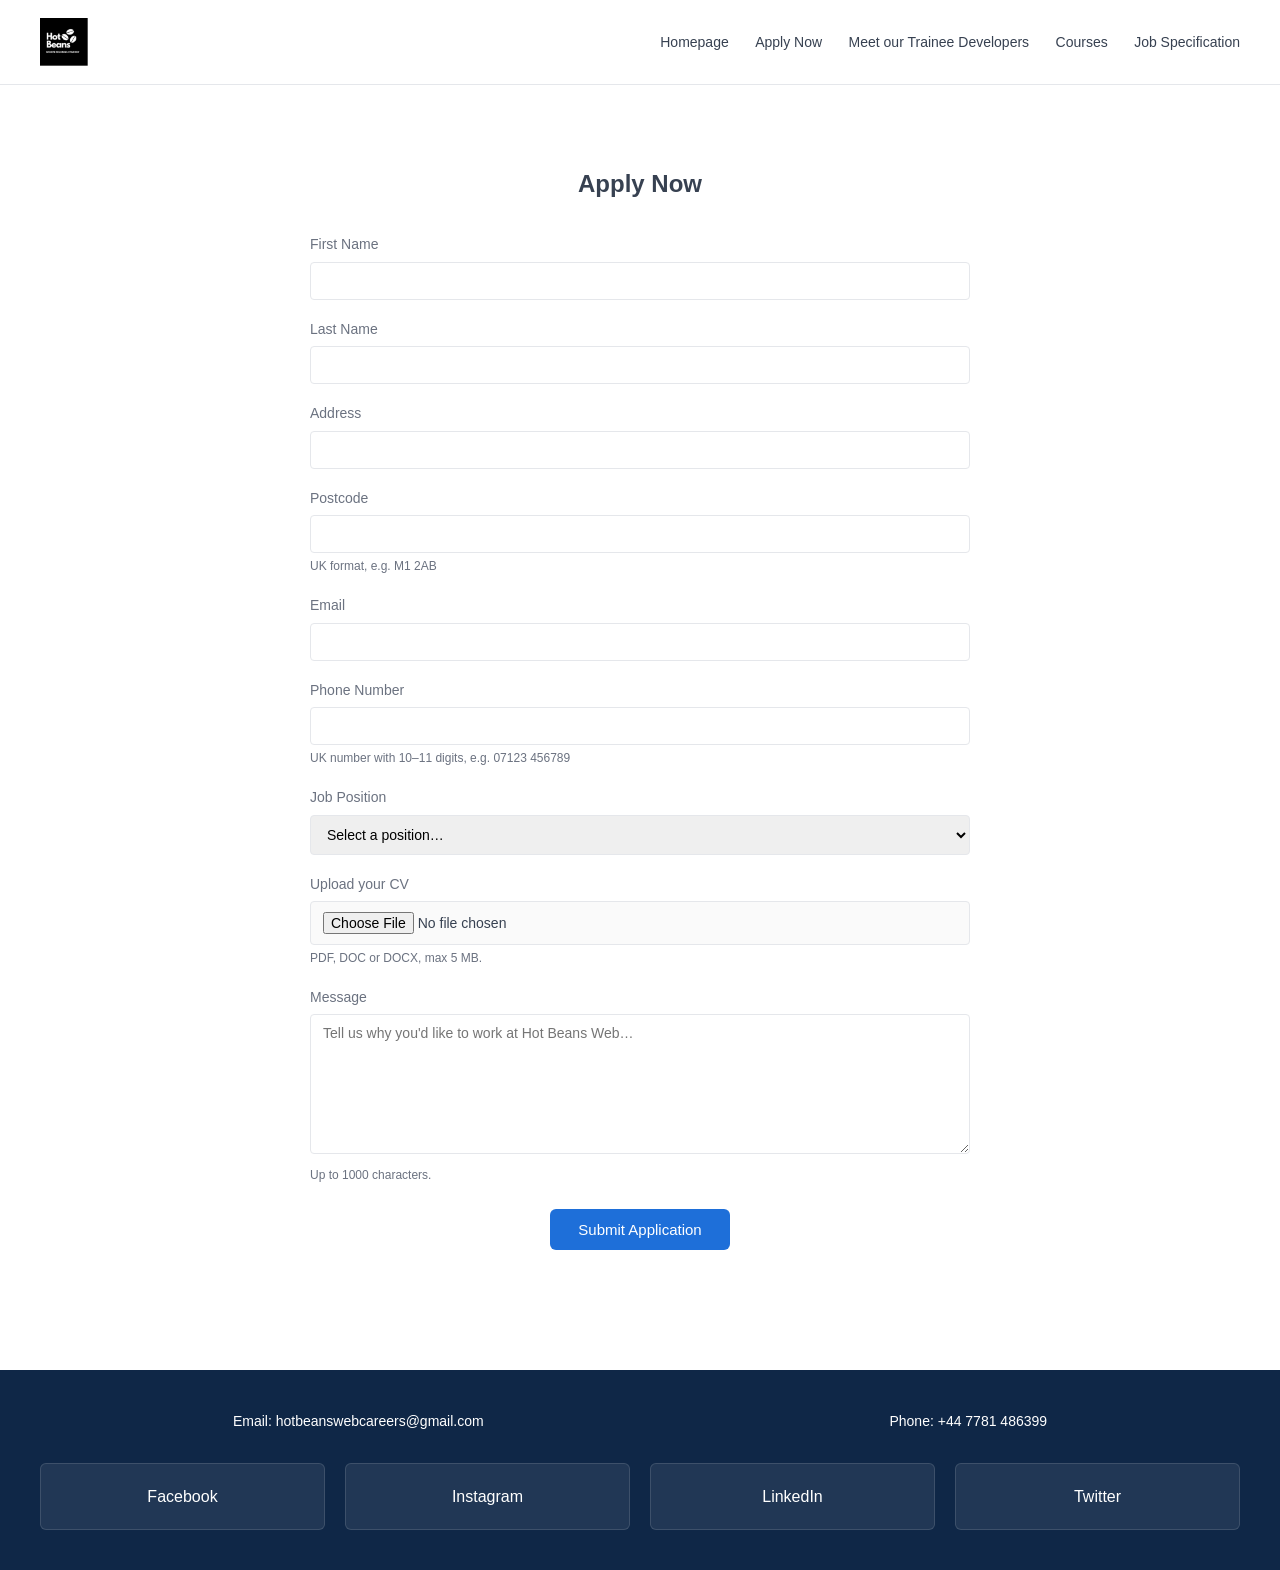
==== apply.html @ d792d50c "Add files via upload" ====
<!DOCTYPE html>
<html lang="en">
<head>
<meta charset="UTF-8" />
<meta name="viewport" content="width=device-width, initial-scale=1.0" />
<title>Apply Now - Hot Beans Web</title>
<link rel="stylesheet" href="styles.css" />
<style>
  .form-group .error {
    display: none;
    color: #b00020;
    font-size: 13px;
    margin-top: 6px;
  }
  .form-group.invalid input,
  .form-group.invalid select,
  .form-group.invalid textarea {
    border-color: #b00020;
    background: #fff5f5;
  }
  .form-group.invalid .error { display: block; }
  .form-group .hint {
    font-size: 12px;
    color: var(--muted);
    margin-top: 4px;
  }
  .form-success {
    background: #ecfdf5;
    border: 1px solid #10b981;
    color: #065f46;
    padding: 14px;
    border-radius: 6px;
    margin-bottom: 20px;
    display: none;
  }
  .file-input {
    display: block;
    width: 100%;
    padding: 10px;
    border: 1px dashed var(--border);
    border-radius: 4px;
    background: #fafafa;
    font-size: 13px;
    cursor: pointer;
  }
  .file-selected {
    display: none;
    align-items: center;
    justify-content: space-between;
    gap: 10px;
    margin-top: 8px;
    padding: 8px 12px;
    background: #f5f7fa;
    border: 1px solid var(--border);
    border-radius: 4px;
    font-size: 13px;
  }
  .file-selected.show { display: flex; }
  .file-selected .file-name {
    overflow: hidden;
    text-overflow: ellipsis;
    white-space: nowrap;
  }
  .file-remove {
    background: none;
    border: none;
    color: #b00020;
    cursor: pointer;
    font-size: 13px;
    font-weight: 600;
    padding: 4px 8px;
  }
  .file-remove:hover { text-decoration: underline; }
</style>
</head>
<body>
<header class="site-header">
  <a href="index.html" class="logo"><img src="images/logo.png" alt="Hot Beans Web logo" /></a>
  <nav class="site-nav">
    <a href="index.html">Homepage</a>
    <a href="apply.html">Apply Now</a>
    <a href="trainees.html">Meet our Trainee Developers</a>
    <a href="courses.html">Courses</a>
    <a href="jobs.html">Job Specification</a>
  </nav>
</header>

<section>
  <div class="form-wrap">
    <h1>Apply Now</h1>

    <div id="formSuccess" class="form-success">
      Thanks! Your application has been submitted. We'll be in touch soon.
    </div>

    <form id="applyForm" novalidate enctype="multipart/form-data">
      <div class="form-group" data-field="firstName">
        <label for="firstName">First Name</label>
        <input type="text" id="firstName" name="firstName" maxlength="50" />
        <div class="error">Please enter your first name (letters only, 2–50 characters).</div>
      </div>

      <div class="form-group" data-field="lastName">
        <label for="lastName">Last Name</label>
        <input type="text" id="lastName" name="lastName" maxlength="50" />
        <div class="error">Please enter your last name (letters only, 2–50 characters).</div>
      </div>

      <div class="form-group" data-field="address">
        <label for="address">Address</label>
        <input type="text" id="address" name="address" maxlength="120" />
        <div class="error">Please enter your address (5–120 characters).</div>
      </div>

      <div class="form-group" data-field="postcode">
        <label for="postcode">Postcode</label>
        <input type="text" id="postcode" name="postcode" maxlength="10" />
        <div class="hint">UK format, e.g. M1 2AB</div>
        <div class="error">Please enter a valid UK postcode (e.g. M1 2AB).</div>
      </div>

      <div class="form-group" data-field="email">
        <label for="email">Email</label>
        <input type="email" id="email" name="email" maxlength="100" />
        <div class="error">Please enter a valid email address (e.g. you@example.com).</div>
      </div>

      <div class="form-group" data-field="phone">
        <label for="phone">Phone Number</label>
        <input type="tel" id="phone" name="phone" maxlength="20" />
        <div class="hint">UK number with 10–11 digits, e.g. 07123 456789</div>
        <div class="error">Please enter a valid UK phone number.</div>
      </div>

      <div class="form-group" data-field="position">
        <label for="position">Job Position</label>
        <select id="position" name="position">
          <option value="">Select a position…</option>
          <option>Junior Front-End Developer</option>
          <option>Junior Back-End Developer</option>
          <option>Junior Full-Stack Developer</option>
          <option>Trainee Web Developer</option>
        </select>
        <div class="error">Please choose the role you're applying for.</div>
      </div>

      <div class="form-group" data-field="cv">
        <label for="cv">Upload your CV</label>
        <input type="file" id="cv" name="cv" class="file-input" accept=".pdf,.doc,.docx,application/pdf,application/msword,application/vnd.openxmlformats-officedocument.wordprocessingml.document" />
        <div id="cvSelected" class="file-selected" aria-live="polite">
          <span class="file-name" id="cvFileName"></span>
          <button type="button" id="cvRemove" class="file-remove" aria-label="Remove uploaded CV">Remove</button>
        </div>
        <div class="hint">PDF, DOC or DOCX, max 5 MB.</div>
        <div class="error">Please upload your CV as a PDF, DOC or DOCX file (max 5 MB).</div>
      </div>

      <div class="form-group" data-field="message">
        <label for="message">Message</label>
        <textarea id="message" name="message" maxlength="1000" placeholder="Tell us why you'd like to work at Hot Beans Web…"></textarea>
        <div class="hint">Up to 1000 characters.</div>
        <div class="error">Please write a short message (10–1000 characters).</div>
      </div>

      <div class="form-actions">
        <button type="submit" class="btn">Submit Application</button>
      </div>
    </form>
  </div>
</section>

<footer class="site-footer">
  <div class="footer-top">
    <div>Email: hotbeanswebcareers@gmail.com</div>
    <div>Phone: +44 7781 486399</div>
  </div>
  <div class="socials">
    <a href="#">Facebook</a>
    <a href="#">Instagram</a>
    <a href="#">LinkedIn</a>
    <a href="#">Twitter</a>
  </div>
</footer>

<script>
(function () {
  const form = document.getElementById('applyForm');
  const success = document.getElementById('formSuccess');

  const nameRe = /^[A-Za-z][A-Za-z'\- ]{1,49}$/;
  const ukPostcodeRe = /^[A-Z]{1,2}\d[A-Z\d]?\s*\d[A-Z]{2}$/i;
  const emailRe = /^[^\s@]+@[^\s@]+\.[^\s@]{2,}$/;
  const ukPhoneRe = /^(?:(?:\+44\s?|0)(?:\d\s?){9,10})$/;

  const allowedCvTypes = [
    'application/pdf',
    'application/msword',
    'application/vnd.openxmlformats-officedocument.wordprocessingml.document'
  ];
  const allowedCvExt = ['pdf', 'doc', 'docx'];
  const maxCvBytes = 5 * 1024 * 1024;

  const validators = {
    firstName: v => nameRe.test(v.trim()),
    lastName: v => nameRe.test(v.trim()),
    address: v => v.trim().length >= 5 && v.trim().length <= 120,
    postcode: v => ukPostcodeRe.test(v.trim()),
    email: v => emailRe.test(v.trim()) && v.trim().length <= 100,
    phone: v => ukPhoneRe.test(v.trim().replace(/\s+/g, ' ')),
    position: v => v.trim() !== '',
    message: v => v.trim().length >= 10 && v.trim().length <= 1000,
    cv: file => {
      if (!file) return false;
      if (file.size > maxCvBytes) return false;
      const ext = (file.name.split('.').pop() || '').toLowerCase();
      return allowedCvExt.includes(ext) && (allowedCvTypes.includes(file.type) || file.type === '');
    }
  };

  function fieldValue(name) {
    const el = form.elements[name];
    if (el && el.type === 'file') return el.files[0] || null;
    return el ? el.value : '';
  }

  function setValid(name, ok) {
    const group = form.querySelector('[data-field="' + name + '"]');
    if (!group) return;
    group.classList.toggle('invalid', !ok);
  }

  function validateField(name) {
    const ok = validators[name](fieldValue(name));
    setValid(name, ok);
    return ok;
  }

  Object.keys(validators).forEach(name => {
    const el = form.elements[name];
    if (!el) return;
    const evt = el.tagName === 'SELECT' || el.type === 'file' ? 'change' : 'blur';
    el.addEventListener(evt, () => validateField(name));
    el.addEventListener('input', () => {
      const group = form.querySelector('[data-field="' + name + '"]');
      if (group && group.classList.contains('invalid')) validateField(name);
    });
  });

  const cvInput = document.getElementById('cv');
  const cvSelected = document.getElementById('cvSelected');
  const cvFileName = document.getElementById('cvFileName');
  const cvRemove = document.getElementById('cvRemove');

  function updateCvDisplay() {
    const file = cvInput.files[0];
    if (file) {
      cvFileName.textContent = file.name;
      cvSelected.classList.add('show');
    } else {
      cvFileName.textContent = '';
      cvSelected.classList.remove('show');
    }
  }
  cvInput.addEventListener('change', updateCvDisplay);
  cvRemove.addEventListener('click', () => {
    cvInput.value = '';
    updateCvDisplay();
    validateField('cv');
    cvInput.focus();
  });

  form.addEventListener('submit', function (e) {
    e.preventDefault();
    success.style.display = 'none';
    let allOk = true;
    let firstInvalid = null;
    Object.keys(validators).forEach(name => {
      const ok = validateField(name);
      if (!ok && !firstInvalid) firstInvalid = form.elements[name];
      if (!ok) allOk = false;
    });
    if (!allOk) {
      if (firstInvalid && typeof firstInvalid.focus === 'function') firstInvalid.focus();
      return;
    }
    success.style.display = 'block';
    form.reset();
    updateCvDisplay();
    Object.keys(validators).forEach(n => setValid(n, true));
    success.scrollIntoView({ behavior: 'smooth', block: 'center' });
  });
})();
</script>
</body>
</html>
---- styles.css ----
/* Hot Beans Web - Shared Stylesheet */
* { box-sizing: border-box; margin: 0; padding: 0; }

:root {
  --blue: #1e6fd9;
  --blue-dark: #1857ad;
  --dark: #374151;
  --muted: #6b7280;
  --bg: #ffffff;
  --soft: #f5f7fa;
  --border: #e5e7eb;
  /* legacy alias kept so older rules still work */
  --orange: var(--blue);
}

body {
  font-family: 'Helvetica Neue', 'Segoe UI', Arial, sans-serif;
  color: var(--dark);
  background: var(--bg);
  line-height: 1.6;
  -webkit-font-smoothing: antialiased;
}

/* Header / Navigation */
.site-header {
  display: flex;
  align-items: center;
  justify-content: space-between;
  padding: 18px 40px;
  border-bottom: 1px solid var(--border);
  background: #fff;
}
.logo {
  display: inline-flex;
  align-items: center;
  text-decoration: none;
}
.logo img { height: 48px; width: auto; display: block; }
.site-nav a {
  margin-left: 22px;
  color: var(--dark);
  text-decoration: none;
  font-size: 14px;
  font-weight: 500;
}
.site-nav a:hover { color: var(--blue); }

/* Hero */
.hero {
  position: relative;
  color: #fff;
  text-align: center;
  padding: 140px 20px;
  background: #0f2747 center/cover no-repeat;
  overflow: hidden;
}
.hero::before {
  content: "";
  position: absolute;
  inset: 0;
  background: linear-gradient(135deg, rgba(15,39,71,0.75), rgba(30,111,217,0.55));
}
.hero > * { position: relative; z-index: 1; }
.hero h1 { font-size: 48px; margin-bottom: 14px; font-weight: 700; letter-spacing: -0.02em; }
.hero p { font-size: 19px; opacity: 0.95; max-width: 640px; margin: 0 auto 24px; }
.hero .btn { background: #fff; color: var(--blue); }
.hero .btn:hover { background: #f0f6ff; }

/* Sections */
section {
  padding: 60px 40px;
  max-width: 1200px;
  margin: 0 auto;
}
section h2 {
  font-size: 28px;
  margin-bottom: 24px;
  text-align: center;
}

/* About */
.about-grid {
  display: grid;
  grid-template-columns: 1fr 1fr;
  gap: 40px;
  align-items: center;
}
.about-grid img {
  width: 100%;
  border-radius: 8px;
}

/* Why Work Here */
.why { background: var(--soft); }
.why ul { max-width: 800px; margin: 0 auto; padding-left: 20px; }
.why li { margin-bottom: 10px; }

/* Buttons */
.btn {
  display: inline-block;
  background: var(--blue);
  color: #fff;
  padding: 12px 28px;
  border-radius: 6px;
  text-decoration: none;
  border: none;
  cursor: pointer;
  font-size: 15px;
  font-weight: 500;
  transition: background 0.15s ease;
}
.btn:hover { background: var(--blue-dark); }
.btn-dark { background: var(--dark); }
.btn-dark:hover { background: #1f2937; }

/* Footer */
.site-footer {
  background: #0f2747;
  color: #fff;
  padding: 40px;
  margin-top: 40px;
}
.footer-top {
  display: flex;
  justify-content: space-around;
  flex-wrap: wrap;
  gap: 20px;
  margin-bottom: 30px;
}
.footer-top div { font-size: 14px; }
.socials {
  display: grid;
  grid-template-columns: repeat(4, 1fr);
  gap: 20px;
  text-align: center;
}
.socials a {
  background: rgba(255,255,255,0.08);
  padding: 20px;
  border-radius: 6px;
  color: #fff;
  text-decoration: none;
  border: 1px solid rgba(255,255,255,0.12);
}
.socials a:hover { background: var(--blue); border-color: var(--blue); }

/* Form */
.form-wrap {
  max-width: 700px;
  margin: 0 auto;
  padding: 20px;
}
.form-wrap h1 { text-align: center; margin-bottom: 30px; }
.form-group { margin-bottom: 18px; }
.form-group label {
  display: block;
  font-size: 14px;
  margin-bottom: 6px;
  color: var(--muted);
}
.form-group input,
.form-group select,
.form-group textarea {
  width: 100%;
  padding: 10px 12px;
  border: 1px solid var(--border);
  border-radius: 4px;
  font-size: 14px;
  font-family: inherit;
}
.form-group textarea { min-height: 140px; resize: vertical; }
.form-actions { text-align: center; margin-top: 24px; }

/* Trainee Profiles */
.profiles-grid {
  display: grid;
  grid-template-columns: repeat(2, 1fr);
  gap: 24px;
}
.profile-card {
  display: flex;
  gap: 16px;
  border: 1px solid var(--border);
  padding: 16px;
  border-radius: 6px;
  background: #fff;
}
.profile-card .avatar {
  width: 130px;
  height: 160px;
  background: #e5e7eb;
  flex-shrink: 0;
  border-radius: 6px;
  overflow: hidden;
  display: flex;
  align-items: center;
  justify-content: center;
  color: var(--muted);
  font-size: 12px;
}
.profile-card .avatar img {
  width: 100%;
  height: 100%;
  object-fit: cover;
  object-position: center top;
  display: block;
}
.profile-card h3 { font-size: 16px; margin-bottom: 6px; }
.profile-card p { font-size: 13px; color: var(--muted); }

/* Courses */
.courses-grid {
  display: grid;
  grid-template-columns: repeat(2, 1fr);
  gap: 24px;
}
.course-card {
  display: flex;
  gap: 16px;
  border: 1px solid var(--border);
  padding: 16px;
  border-radius: 6px;
}
.course-card .thumb {
  width: 140px;
  height: 140px;
  background: #e5e7eb;
  flex-shrink: 0;
  border-radius: 6px;
  display: flex;
  align-items: center;
  justify-content: center;
  color: var(--muted);
  font-size: 12px;
}
.course-card h3 { font-size: 16px; margin-bottom: 8px; }
.course-card p { font-size: 13px; color: var(--muted); margin-bottom: 12px; }

/* Jobs */
.jobs-grid {
  display: grid;
  grid-template-columns: repeat(auto-fit, minmax(320px, 1fr));
  gap: 24px;
}
.job-card {
  border: 1px solid var(--border);
  border-radius: 6px;
  padding: 20px;
  background: #fff;
}
.job-card h3 {
  font-size: 18px;
  margin-bottom: 12px;
  border-bottom: 2px solid var(--blue);
  padding-bottom: 6px;
  color: var(--blue);
}
.job-meta {
  background: var(--soft);
  padding: 12px;
  border-radius: 4px;
  font-size: 13px;
  margin-bottom: 14px;
}
.job-meta div { margin-bottom: 4px; }
.job-card h4 {
  font-size: 14px;
  margin-top: 12px;
  margin-bottom: 6px;
}
.job-card p, .job-card ul {
  font-size: 13px;
  color: var(--muted);
}
.job-card ul { padding-left: 20px; }
.job-card .btn { margin-top: 16px; display: block; text-align: center; }

@media (max-width: 768px) {
  .about-grid, .profiles-grid, .courses-grid { grid-template-columns: 1fr; }
  .site-header { flex-direction: column; gap: 12px; }
  .site-nav a { margin: 0 10px; }
  .hero h1 { font-size: 30px; }
}
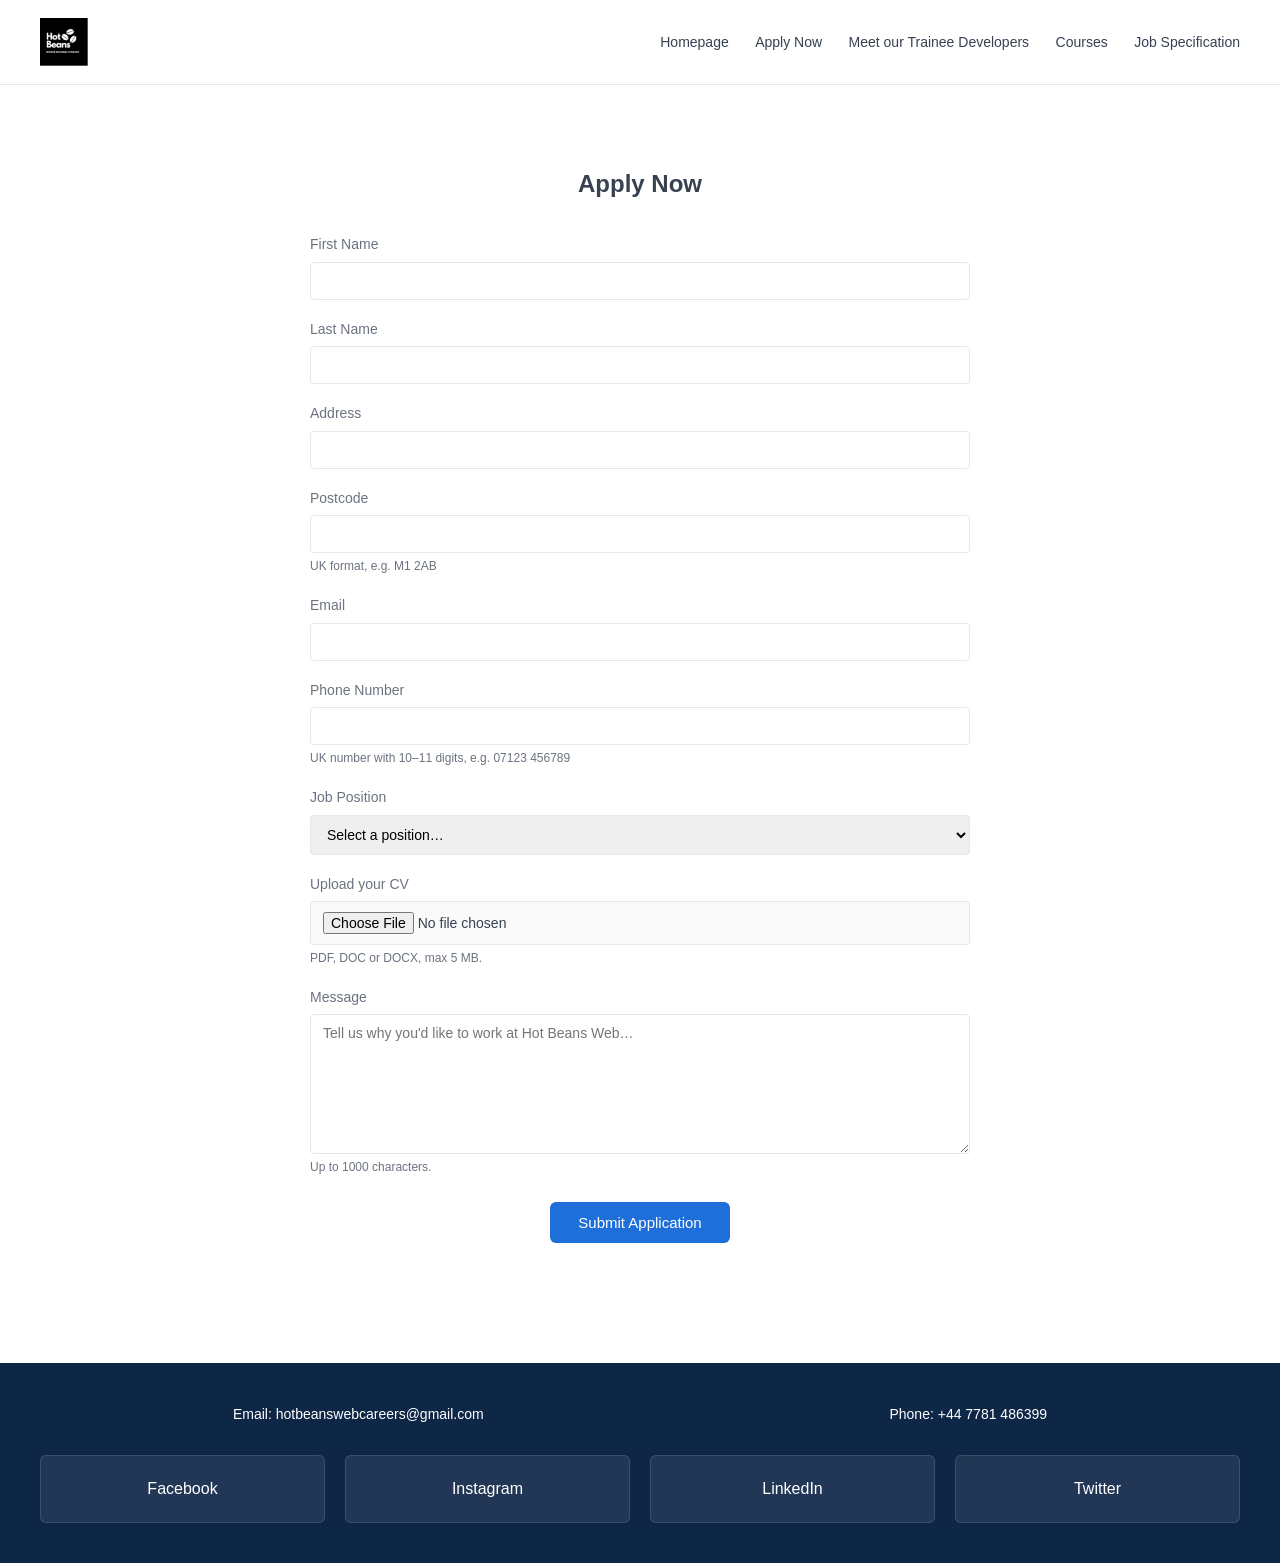
==== commit 7e940c44: "Update apply.html" ====
--- a/apply.html
+++ b/apply.html
@@ -1,4 +1,4 @@
-<!DOCTYPE html>
+<!DOC<!DOCTYPE html>
 <html lang="en">
 <head>
 <meta charset="UTF-8" />
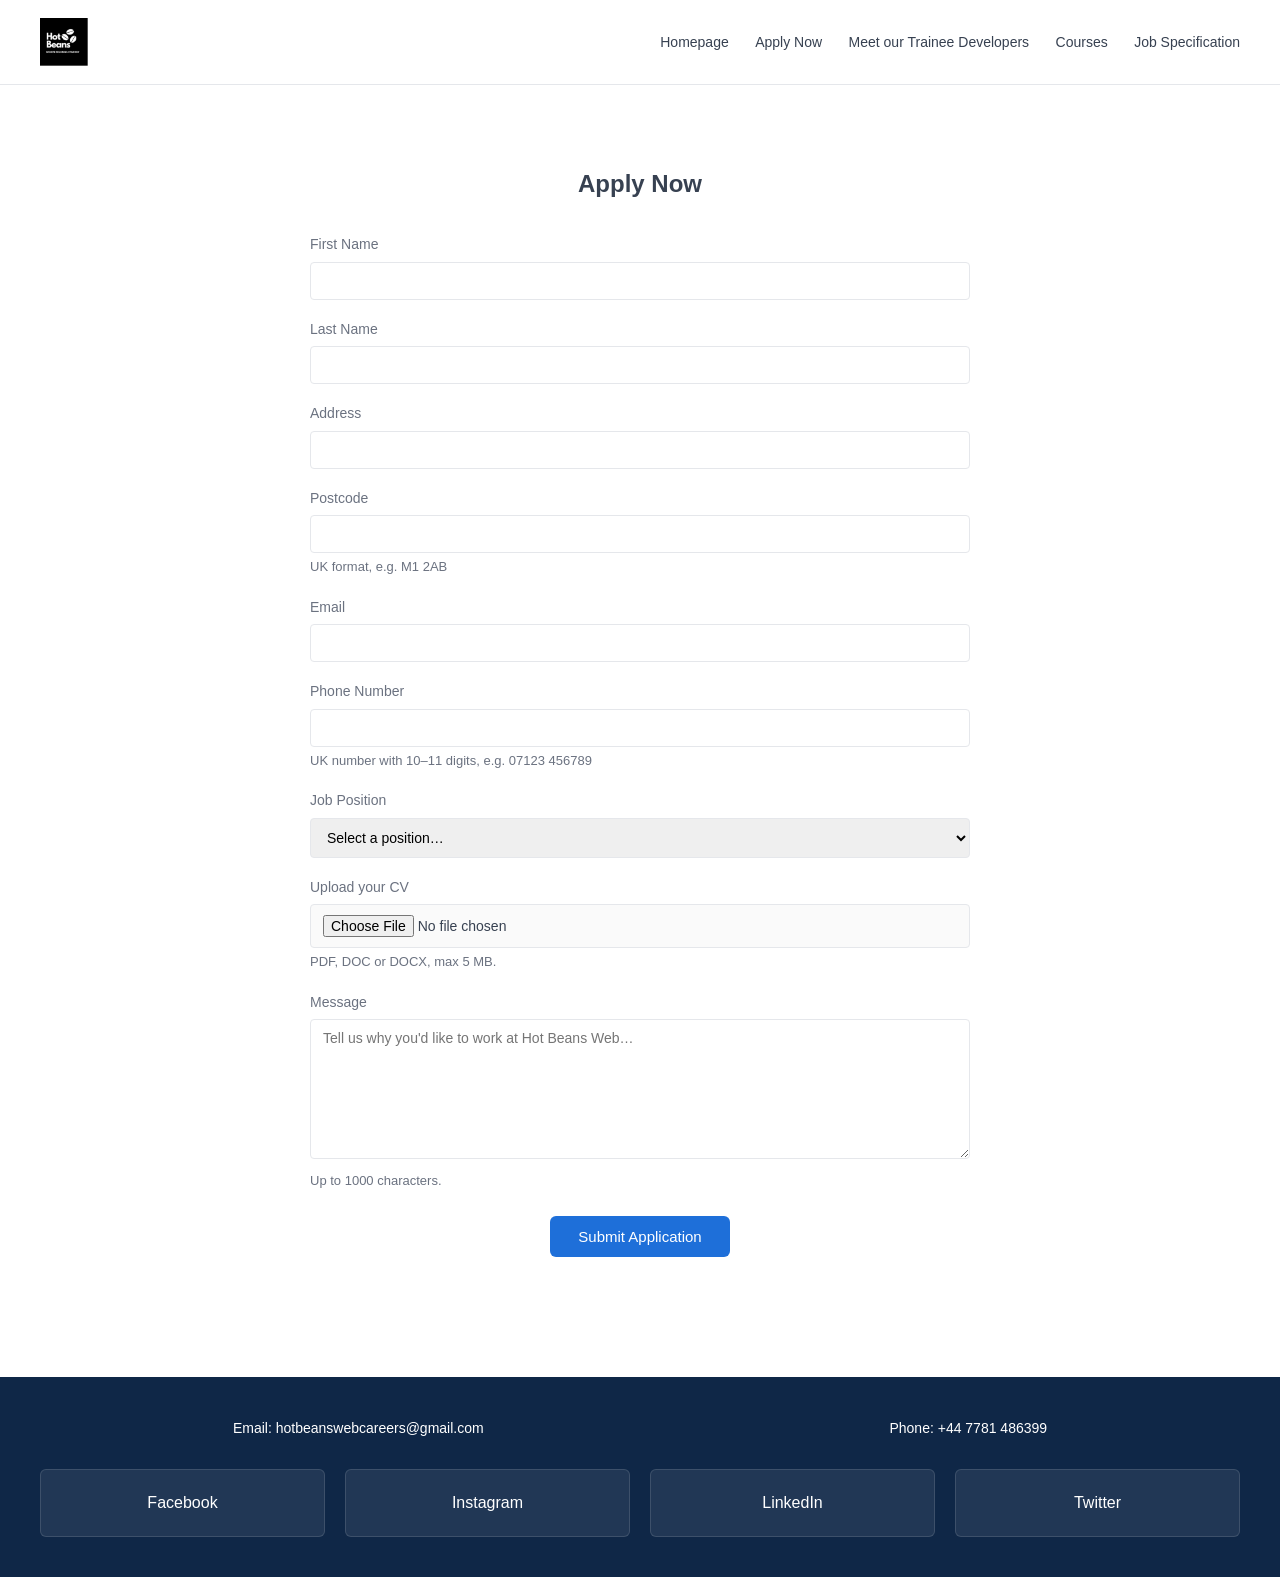
==== commit 406a4853: "Update apply.html" ====
--- a/apply.html
+++ b/apply.html
@@ -1,4 +1,4 @@
-<!DOC<!DOCTYPE html>
+<!DOCTYPE html>
 <html lang="en">
 <head>
 <meta charset="UTF-8" />
@@ -9,8 +9,30 @@
   .form-group .error {
     display: none;
     color: #b00020;
-    font-size: 13px;
-    margin-top: 6px;
+    font-size: 14px;
+    font-weight: 600;
+    margin-top: 8px;
+    padding: 8px 10px 8px 32px;
+    background: #fff5f5;
+    border-left: 3px solid #b00020;
+    border-radius: 4px;
+    position: relative;
+  }
+  .form-group .error::before {
+    content: "!";
+    position: absolute;
+    left: 10px;
+    top: 50%;
+    transform: translateY(-50%);
+    width: 16px;
+    height: 16px;
+    line-height: 16px;
+    text-align: center;
+    background: #b00020;
+    color: #fff;
+    border-radius: 50%;
+    font-size: 12px;
+    font-weight: 700;
   }
   .form-group.invalid input,
   .form-group.invalid select,
@@ -20,7 +42,7 @@
   }
   .form-group.invalid .error { display: block; }
   .form-group .hint {
-    font-size: 12px;
+    font-size: 13px;
     color: var(--muted);
     margin-top: 4px;
   }
@@ -33,6 +55,23 @@
     margin-bottom: 20px;
     display: none;
   }
+  .form-error-summary {
+    display: none;
+    background: #fff5f5;
+    border: 1px solid #b00020;
+    color: #7a0014;
+    padding: 14px 16px;
+    border-radius: 6px;
+    margin-bottom: 20px;
+  }
+  .form-error-summary.show { display: block; }
+  .form-error-summary h2 {
+    font-size: 16px;
+    margin: 0 0 8px;
+    color: #b00020;
+  }
+  .form-error-summary ul { margin: 0; padding-left: 20px; font-size: 14px; }
+  .form-error-summary a { color: #7a0014; font-weight: 600; }
   .file-input {
     display: block;
     width: 100%;
@@ -93,6 +132,11 @@
       Thanks! Your application has been submitted. We'll be in touch soon.
     </div>
 
+    <div id="formErrorSummary" class="form-error-summary" role="alert" aria-live="assertive">
+      <h2>Please fix the following before submitting:</h2>
+      <ul id="formErrorList"></ul>
+    </div>
+
     <form id="applyForm" novalidate enctype="multipart/form-data">
       <div class="form-group" data-field="firstName">
         <label for="firstName">First Name</label>
@@ -186,6 +230,8 @@
 (function () {
   const form = document.getElementById('applyForm');
   const success = document.getElementById('formSuccess');
+  const summary = document.getElementById('formErrorSummary');
+  const summaryList = document.getElementById('formErrorList');
 
   const nameRe = /^[A-Za-z][A-Za-z'\- ]{1,49}$/;
   const ukPostcodeRe = /^[A-Z]{1,2}\d[A-Z\d]?\s*\d[A-Z]{2}$/i;
@@ -200,20 +246,78 @@
   const allowedCvExt = ['pdf', 'doc', 'docx'];
   const maxCvBytes = 5 * 1024 * 1024;
 
+  const labels = {
+    firstName: 'First name',
+    lastName: 'Last name',
+    address: 'Address',
+    postcode: 'Postcode',
+    email: 'Email',
+    phone: 'Phone number',
+    position: 'Job position',
+    cv: 'CV upload',
+    message: 'Message'
+  };
+
+  // Each validator returns true if valid, otherwise a clear error message.
   const validators = {
-    firstName: v => nameRe.test(v.trim()),
-    lastName: v => nameRe.test(v.trim()),
-    address: v => v.trim().length >= 5 && v.trim().length <= 120,
-    postcode: v => ukPostcodeRe.test(v.trim()),
-    email: v => emailRe.test(v.trim()) && v.trim().length <= 100,
-    phone: v => ukPhoneRe.test(v.trim().replace(/\s+/g, ' ')),
-    position: v => v.trim() !== '',
-    message: v => v.trim().length >= 10 && v.trim().length <= 1000,
+    firstName: v => {
+      const t = v.trim();
+      if (!t) return 'Please enter your first name.';
+      if (t.length < 2) return 'Your first name must be at least 2 characters.';
+      if (!nameRe.test(t)) return 'Your first name can only contain letters, spaces, hyphens and apostrophes.';
+      return true;
+    },
+    lastName: v => {
+      const t = v.trim();
+      if (!t) return 'Please enter your last name.';
+      if (t.length < 2) return 'Your last name must be at least 2 characters.';
+      if (!nameRe.test(t)) return 'Your last name can only contain letters, spaces, hyphens and apostrophes.';
+      return true;
+    },
+    address: v => {
+      const t = v.trim();
+      if (!t) return 'Please enter your address.';
+      if (t.length < 5) return 'Your address looks too short — please enter at least 5 characters.';
+      if (t.length > 120) return 'Your address is too long — please keep it under 120 characters.';
+      return true;
+    },
+    postcode: v => {
+      const t = v.trim();
+      if (!t) return 'Please enter your postcode.';
+      if (!ukPostcodeRe.test(t)) return 'That doesn\u2019t look like a valid UK postcode. Try the format M1 2AB.';
+      return true;
+    },
+    email: v => {
+      const t = v.trim();
+      if (!t) return 'Please enter your email address.';
+      if (t.length > 100) return 'Your email address is too long (max 100 characters).';
+      if (!emailRe.test(t)) return 'Please enter a valid email, for example you@example.com.';
+      return true;
+    },
+    phone: v => {
+      const t = v.trim();
+      if (!t) return 'Please enter your phone number.';
+      if (!ukPhoneRe.test(t.replace(/\s+/g, ' '))) return 'Please enter a valid UK phone number, for example 07123 456789 or +44 7123 456789.';
+      return true;
+    },
+    position: v => {
+      if (!v.trim()) return 'Please choose the role you\u2019re applying for.';
+      return true;
+    },
+    message: v => {
+      const t = v.trim();
+      if (!t) return 'Please write a short message telling us why you\u2019d like to work here.';
+      if (t.length < 10) return 'Your message is too short — please write at least 10 characters.';
+      if (t.length > 1000) return 'Your message is too long — please keep it under 1000 characters.';
+      return true;
+    },
     cv: file => {
-      if (!file) return false;
-      if (file.size > maxCvBytes) return false;
+      if (!file) return 'Please upload your CV.';
+      if (file.size > maxCvBytes) return 'Your CV file is too large — please upload a file under 5 MB.';
       const ext = (file.name.split('.').pop() || '').toLowerCase();
-      return allowedCvExt.includes(ext) && (allowedCvTypes.includes(file.type) || file.type === '');
+      if (!allowedCvExt.includes(ext)) return 'Your CV must be a PDF, DOC or DOCX file.';
+      if (file.type && !allowedCvTypes.includes(file.type)) return 'Your CV file type isn\u2019t supported. Please upload a PDF, DOC or DOCX.';
+      return true;
     }
   };
 
@@ -223,16 +327,26 @@
     return el ? el.value : '';
   }
 
-  function setValid(name, ok) {
+  function setError(name, message) {
     const group = form.querySelector('[data-field="' + name + '"]');
     if (!group) return;
-    group.classList.toggle('invalid', !ok);
+    const errEl = group.querySelector('.error');
+    if (message === true) {
+      group.classList.remove('invalid');
+      const input = group.querySelector('input,select,textarea');
+      if (input) input.removeAttribute('aria-invalid');
+    } else {
+      group.classList.add('invalid');
+      if (errEl) errEl.textContent = message;
+      const input = group.querySelector('input,select,textarea');
+      if (input) input.setAttribute('aria-invalid', 'true');
+    }
   }
 
   function validateField(name) {
-    const ok = validators[name](fieldValue(name));
-    setValid(name, ok);
-    return ok;
+    const result = validators[name](fieldValue(name));
+    setError(name, result);
+    return result === true ? true : result;
   }
 
   Object.keys(validators).forEach(name => {
@@ -272,21 +386,38 @@
   form.addEventListener('submit', function (e) {
     e.preventDefault();
     success.style.display = 'none';
-    let allOk = true;
-    let firstInvalid = null;
+    summary.classList.remove('show');
+    summaryList.innerHTML = '';
+
+    const errors = [];
     Object.keys(validators).forEach(name => {
-      const ok = validateField(name);
-      if (!ok && !firstInvalid) firstInvalid = form.elements[name];
-      if (!ok) allOk = false;
+      const result = validateField(name);
+      if (result !== true) errors.push({ name, message: result });
     });
-    if (!allOk) {
-      if (firstInvalid && typeof firstInvalid.focus === 'function') firstInvalid.focus();
+
+    if (errors.length) {
+      errors.forEach(({ name, message }) => {
+        const li = document.createElement('li');
+        const a = document.createElement('a');
+        a.href = '#' + name;
+        a.textContent = labels[name] + ': ' + message;
+        a.addEventListener('click', ev => {
+          ev.preventDefault();
+          const el = form.elements[name];
+          if (el && typeof el.focus === 'function') el.focus();
+        });
+        li.appendChild(a);
+        summaryList.appendChild(li);
+      });
+      summary.classList.add('show');
+      summary.scrollIntoView({ behavior: 'smooth', block: 'center' });
       return;
     }
+
     success.style.display = 'block';
     form.reset();
     updateCvDisplay();
-    Object.keys(validators).forEach(n => setValid(n, true));
+    Object.keys(validators).forEach(n => setError(n, true));
     success.scrollIntoView({ behavior: 'smooth', block: 'center' });
   });
 })();
--- a/styles.css
+++ b/styles.css
@@ -278,6 +278,11 @@
 @media (max-width: 768px) {
   .about-grid, .profiles-grid, .courses-grid { grid-template-columns: 1fr; }
   .site-header { flex-direction: column; gap: 12px; }
-  .site-nav a { margin: 0 10px; }
+  .site-nav { display: flex; flex-wrap: wrap; justify-content: center; }
+  .site-nav a { margin: 4px 10px; }
   .hero h1 { font-size: 30px; }
-}
+  .site-footer { padding: 30px 20px; }
+  .footer-top { flex-direction: column; align-items: center; text-align: center; gap: 10px; }
+  .socials { grid-template-columns: repeat(2, 1fr); gap: 12px; }
+  .socials a { padding: 14px; font-size: 14px; }
+}
